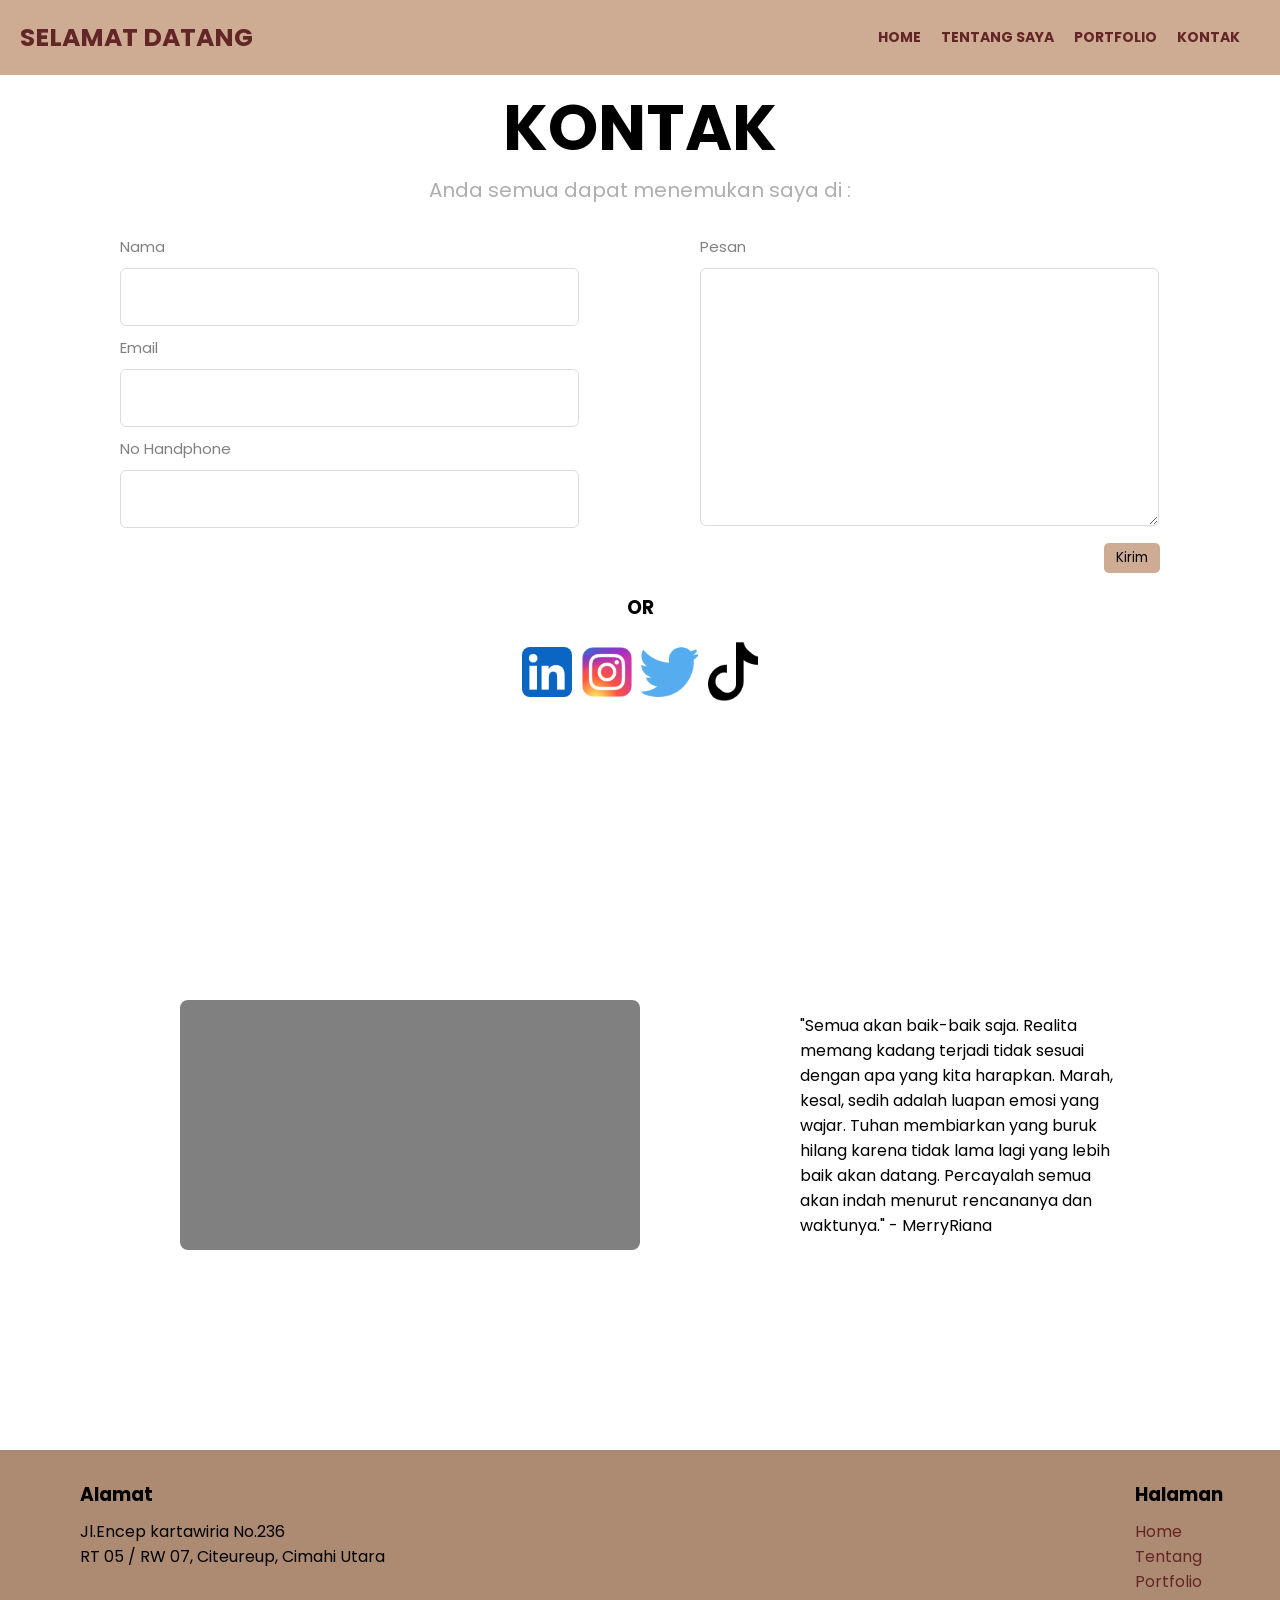
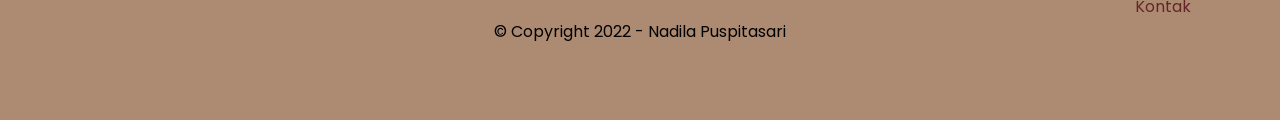
==== kontak.html @ e25dd35c "nambah project portfolio" ====
<!DOCTYPE html>
<html>
    <head>
        <title>Portfolio Nadila</title>
        <link rel="stylesheet" href="Assets/Css/Style.css">
    </head>

    <body>
        <header>
            <!-- Navbar -->
            <nav class="flex-container align-center justify-between sticky">
                <p class="judul"><b>SELAMAT DATANG</b></p>
                    <div class="flex-container pr-2">
                        <div>
                            <b><a href="home.html" class="link">HOME</a></b>
                        </div>
                        <div>
                            <b><a href="tentang_saya.html" class="link">TENTANG SAYA</a></b>
                        </div>
                        <div>
                            <b><a href="portfolio.html" class="link">PORTFOLIO</a></b>
                        </div>
                        <div>
                            <b><a href="#kontak" class="link">KONTAK</a></b>
                        </div>
                    </div>
            </nav>
            <!-- End of navbar -->

            <!-- Kontak -->
            <div class="vh-kontak" id="kontak">
                <div class="kontak">
                    <h2 class="font-size">KONTAK</h2>
                    <p class="deskripsi-kontak">Anda semua dapat menemukan saya di :</p>
                </div>
                
                <div>
                    <form class="form">
                    <div class="w-30">
                        <p class="field mb-10">Nama</p>
                        <input type="Text" class="input mb-10"></input>

                        <p class="field mb-10">Email</p>
                        <input type="Text" class="input mb-10" ></input>

                        <p class="field mb-10">No Handphone</p>
                        <input type="Text" class="input mb-10" ></input>
                    </div>

                    <div class="w-30">
                        <p class="field mb-10">Pesan</p>
                        <textarea class="input mb-10 h-80"></textarea>
                        <p><input type="Submit" value="Kirim" class="btn" ></input></p>
                    </div>
                    </form>
                </div>

                <div class="or">
                    <h3>OR</h3>
                </div>
                
                <div class="w-100 icon-container">
                    <div class="flex flex-bg w-20 items-center">
                        <a class="h-10 w-10 bg rounded icon-1" href="https://id.linkedin.com/in/nadila-puspitasari-b78560222?trk=people-guest_people_search-card"></a>
                        <a class="h-10 w-10 bg rounded icon-2" href="https://www.instagram.com/nadilp/"></a>
                        <a class="h-10 w-11 bg rounded icon-3" href="https://twitter.com/helobunniez"></a>
                        <a class="h-11 w-10 bg rounded icon-4" href="https://www.tiktok.com/@helobunnies"></a>
                    </div>
                </div>
            </div>
            <!-- End of Kontak-->
        </main>

        <!-- Video -->
        <div class="vh-video">
            <div class="video">
                <div class="flex flex-bg w-50 justify-end">
                    <iframe class="h-30 w-30 background rounded" src="https://www.youtube.com/embed/NWQ13Y4G0fw" title="YouTube video player" frameborder="0" allow="accelerometer; autoplay; clipboard-write; encrypted-media; gyroscope; picture-in-picture" allowfullscreen></iframe>
                </div>
                <div class="w-50 flex justify-center">
                    <p class="w-50">"Semua akan baik-baik saja. Realita memang kadang terjadi tidak sesuai dengan apa yang kita harapkan. Marah, kesal, sedih adalah luapan emosi yang wajar. Tuhan membiarkan yang buruk hilang karena tidak lama lagi yang lebih baik akan datang. Percayalah semua akan indah menurut rencananya dan waktunya." - MerryRiana</p>
                </div>
            </div>
        </div>
        <!-- End of Video -->

        <!-- Footer -->
        <div class="vh-footer">
            <div class="alamat">
                <div class="alamat-2">
                    <h3 class="alamat-3">Alamat</h3>
                    <p>Jl.Encep kartawiria No.236</p>
                    <p>RT 05 / RW 07, Citeureup, Cimahi Utara</p>
                </div>

                <div class="halaman">
                    <h3 class="halaman-2">Halaman</h3>
                    <div><a href="home.html" class="link">Home</a></div>
                    <div><a href="tentang_saya.html" class="link">Tentang</a></div>
                    <div><a href="portfolio.html" class="link">Portfolio</a></div>
                    <div><a href="#kontak" class="link">Kontak</a></div>
                </div>
            </div>
            <div class="footer">
                <p> &#169; Copyright 2022 - Nadila Puspitasari</p>
            </div>
        </div>
        <!-- End of Footer -->
    </body>

</html>
---- Assets/Css/Style.css ----
@import url('https://fonts.googleapis.com/css2?family=Poppins:wght@300&display=swap');
  
  *{
    margin:0;
    padding:0;
    font-family: 'Poppins', sans-serif;
    }
  
  .flex-container {
    display: flex;
    background-color: #CEAB93;
    color: #632626;
  }
  
  .flex-container > div {
    color: black;
    margin: 10px;
    text-align: center;
    line-height: 35px;
    font-size: 14px;
  }

  .link{
    text-decoration: none;
    color: #632626;
  }

  .link:hover{
    color: #9D5353;
  }

  .judul{
    font-size: 25px;
    margin-left: 20px;
  }

  .align-center{
    align-items: center;
  }

  .justify-between{
    justify-content: space-between;
  }

  .hero{
    display: flex;
    flex-direction: row;
    align-items: center;
  }

  .nama{
    display: flex;
    flex-direction: column;
    justify-content: center;
    height: 100vh; /*vh = virtual height -> nyesuain 100% tinggi di device apapun */
    margin-left: 20px;
  }

  .gambar{
    margin-left: 63px;
    width: 550px;
    height: 690px;
  }

  .mb-2{
    margin-bottom: 10px;
  }

  .nm-2{
    font-size: 6rem;
  }

  .des{
    font-size: 2rem;
    color: rgb(175, 174, 174);
  }

  .pr-2{
    padding-right: 20px;
  }

  .flex{
    display: flex;
  }

  .tentang{
    align-items: center;
    display: flex;
    flex-direction: column;
    margin-bottom: 50px;
    padding-top: 80px;
  }

  .font-size{
    font-size: 4rem;
  }

  .deskripsi-tentang{
    font-size: 20px;
    color: rgb(175, 174, 174);
  }

  .sticky{
    position: fixed;
    width: 100vw;
  }

  .w-50{
    width: 50%;
  }

  .isi-perkenalan{
    align-items: flex-start; /*vertikal*/
    justify-content: center; /*horizontal*/
    display: flex; /*syarat memakai align items dan justify content*/
    font-size: 20px;
  }

  .smk{
    display: flex;
    flex-direction: row;
    justify-content: center;
    margin-right: 210px;
  }

  .smk-2{
    margin-left: 140px;
  }

  .kuliah{
    display: flex;
    flex-direction: row;
    justify-content: center;
    margin-right: 200px;
  }

  .kuliah-2{
    margin-left: 95px;
  }

  .kerja{
    display: flex;
    flex-direction: row;
    justify-content: center;
    margin-right: 278px;
  }

  .kerja-2{
    margin-left: 100px;
  }

  .des-pengalaman > br {
    color: rgb(175, 174, 174);
  }

  .vh-tentang{
    height: 100vh;
    background-color: #FFFBE9;
  }

  .vh-portfolio{
    height: 100%;
  }

  .portfolio{
    align-items: center;
    display: flex;
    flex-direction: column;
    margin-bottom: 30px;
    padding-top: 80px;
  }

  .deskripsi-portfolio{
    font-size: 20px;
    color: rgb(175, 174, 174);
  }

  .h-20{
    height: 280px;
  }

  .w-60{
    width: 37%;
  }

  .bg{
    background-color: gray;
  }

  .wrap{
    flex-wrap:wrap;
  }

  .rounded{
    border-radius: 20px;
  }

  .bg-1{
    background-image: url(../Image/Laundry.jpg);
    background-position: center;
    background-size: cover;
  }

  .bg-2{
    background-image: url(../Image/Laundry-2.jpg);
    background-position: center;
    background-size: cover;
    margin-bottom: 40px;
  }

  .flex-bg{
    justify-content: space-evenly; /*jika flex directionnya row, tetapi jika flex direnctionnya column, pake nya align items */
    display: flex;
    flex-direction: row;
  }

  .bg-3{
    background-image: url(../Image/pembayaran_listrik.jpg);
    background-position: center;
    background-size: cover;
  }

  .bg-4{
    background-image: url(../Image/Listrik-2.jpg);
    background-position: center;
    background-size: cover;
    margin-bottom: 50px;
  }

  .vh-kontak{
    height: 100vh;
  }

  .kontak{
    align-items: center;
    display: flex;
    flex-direction: column;
    margin-bottom: 30px;
    padding-top: 80px;
  }

  .deskripsi-kontak{
    font-size: 20px;
    color: rgb(175, 174, 174);
  }

  .form{
    justify-content: space-evenly;
    display: flex;
    flex-direction: row;
    margin-bottom: 20px;
  }

  .or{
    align-items: center;
    display: flex;
    flex-direction: column;
  }

  .h-10{
    height: 50px;
  }

  .w-10{
    width: 50px;
  }

  .bg{
    background-color: white;
  }

  .rounded{
    border-radius: 8px;
  }

  .icon-1{
    background-image: url(../Image/Linkedin.png);
    background-position: center;
    background-size: cover;
  }

  .flex-bg{
    justify-content: space-evenly; /*jika flex directionnya row, tetapi jika flex direnctionnya column, pake nya align items */
    display: flex;
    flex-direction: row;
  }

  .w-100{
    width: 100%;
  }

  .icon-2{
    background-image: url(../Image/Ig.png);
    background-position: center;
    background-size: cover;
  }

  .icon-3{
    background-image: url(../Image/Twitter.png);
    background-position: center;
    background-size: cover;
  }

  .icon-4{
    background-image: url(../Image/Tiktok.png);
    background-position: center;
    background-size: cover;
  }

  .w-11{
    width: 57px;
  }

  .h-11{
    height: 59px;
  }

  .icon-container{
    justify-content: center;
    display: flex;
    margin-top: 20px;
  }

  .w-20{
    width: 20%;
  }

  .items-center{
    align-items: center;
    display: flex;
  }

  .vh-video{
    height: 50vh;
  }

  .video{
    align-items: center;
    display: flex;
    flex-direction: row;
    margin-bottom: 30px;
    margin-top: 100px;
  }

  .h-30{
    height: 250px;
  }

  .w-30{
    width: 460px;
  }

  .background{
    background-color: grey;
  }

  .justify-end{
    justify-content: end;
    display: flex;
  }

  .justify-center{
    justify-content: center;
    display: flex;
  }

  .vh-footer{
    height: 30vh;
    background-color: #AD8B73;
  }

  .alamat{
    display: flex;
    flex-direction: row;

  }

  .alamat-2{
    margin-left: 80px;
    margin-top: 30px;
  }

  .alamat-3{
    margin-bottom: 10px;
  }

  .halaman{
    margin-left: 750px;
    margin-top: 30px;
  }
  
  .halaman-2{
    margin-bottom: 10px;
  }

  .footer{
    display: flex;
    justify-content: center;
    background-color: #AD8B73;
    padding-bottom: 15px;
  }

  .field{
    color: grey;
    font-size: 15px;
  }

  .input{
    padding: 18px 10px;
    width: 95%;
    border-radius: 6px;
    border: 1px solid gainsboro;
  }

  .mb-10{
    margin-bottom: 10px;
  }

  .btn{
    padding: 5px 12px;
    border-radius: 5px;
    border: none;
    background-color: #ceab93;
    float: right;
  }

  .h-80{
    height: 220px;
  }
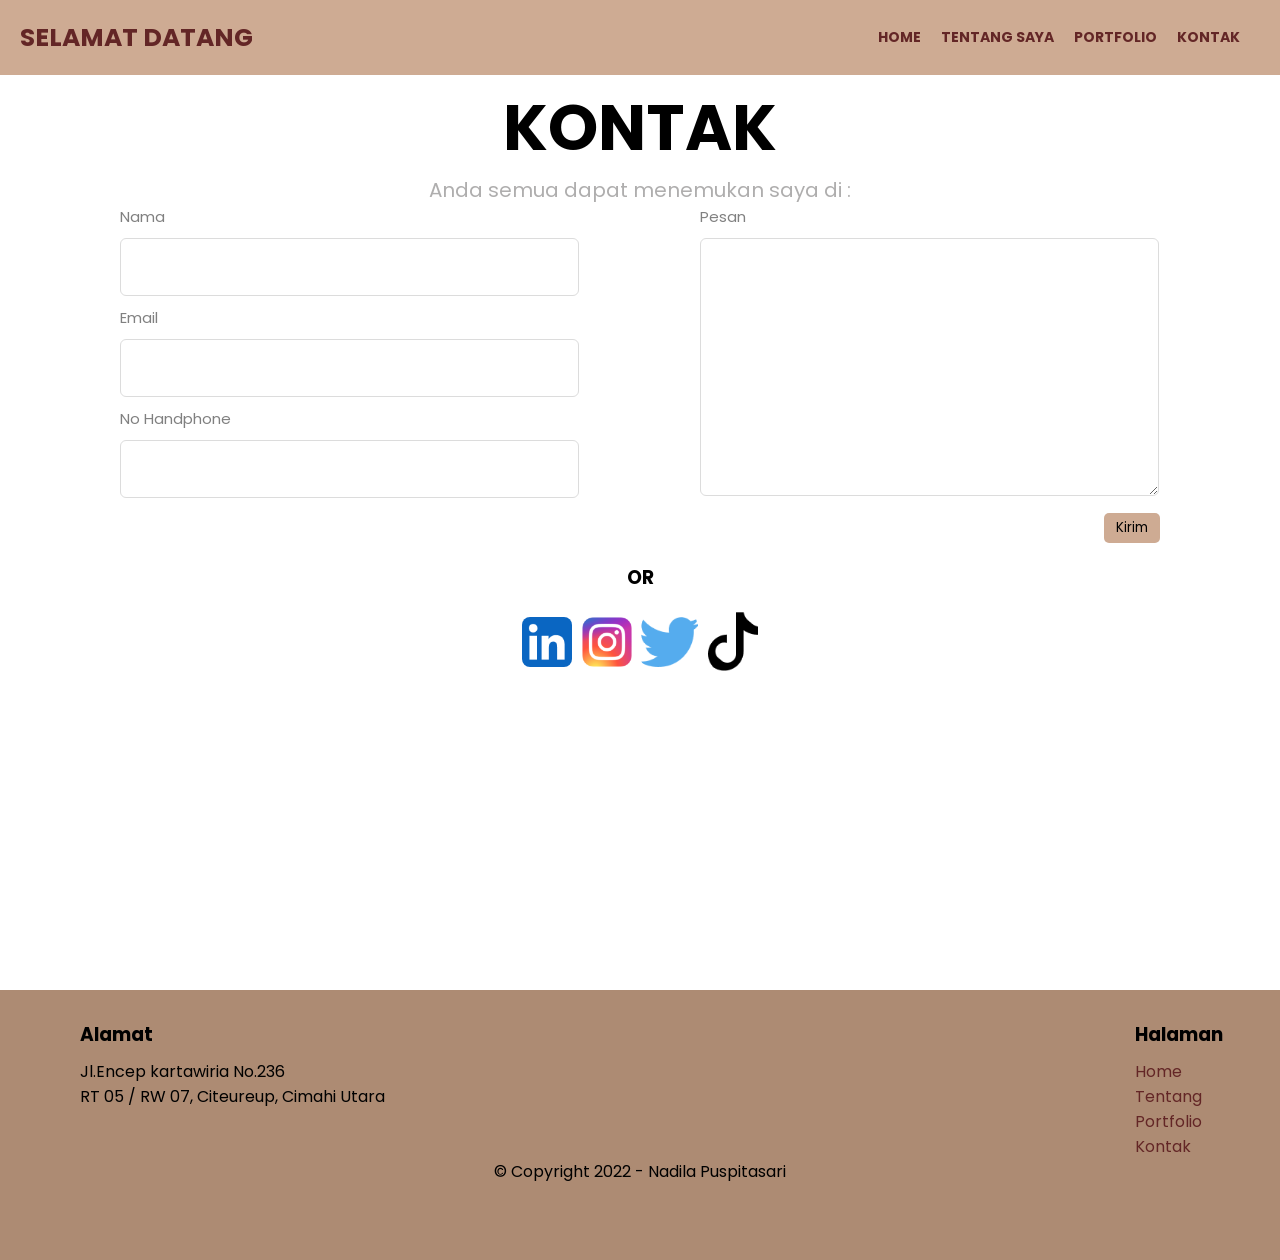
==== commit 7b30a8a4: "pembaruan design di beberapa file" ====
--- a/kontak.html
+++ b/kontak.html
@@ -12,7 +12,7 @@
                 <p class="judul"><b>SELAMAT DATANG</b></p>
                     <div class="flex-container pr-2">
                         <div>
-                            <b><a href="home.html" class="link">HOME</a></b>
+                            <b><a href="index.html" class="link">HOME</a></b>
                         </div>
                         <div>
                             <b><a href="tentang_saya.html" class="link">TENTANG SAYA</a></b>
@@ -71,19 +71,6 @@
             <!-- End of Kontak-->
         </main>
 
-        <!-- Video -->
-        <div class="vh-video">
-            <div class="video">
-                <div class="flex flex-bg w-50 justify-end">
-                    <iframe class="h-30 w-30 background rounded" src="https://www.youtube.com/embed/NWQ13Y4G0fw" title="YouTube video player" frameborder="0" allow="accelerometer; autoplay; clipboard-write; encrypted-media; gyroscope; picture-in-picture" allowfullscreen></iframe>
-                </div>
-                <div class="w-50 flex justify-center">
-                    <p class="w-50">"Semua akan baik-baik saja. Realita memang kadang terjadi tidak sesuai dengan apa yang kita harapkan. Marah, kesal, sedih adalah luapan emosi yang wajar. Tuhan membiarkan yang buruk hilang karena tidak lama lagi yang lebih baik akan datang. Percayalah semua akan indah menurut rencananya dan waktunya." - MerryRiana</p>
-                </div>
-            </div>
-        </div>
-        <!-- End of Video -->
-
         <!-- Footer -->
         <div class="vh-footer">
             <div class="alamat">
@@ -95,7 +82,7 @@
 
                 <div class="halaman">
                     <h3 class="halaman-2">Halaman</h3>
-                    <div><a href="home.html" class="link">Home</a></div>
+                    <div><a href="index.html" class="link">Home</a></div>
                     <div><a href="tentang_saya.html" class="link">Tentang</a></div>
                     <div><a href="portfolio.html" class="link">Portfolio</a></div>
                     <div><a href="#kontak" class="link">Kontak</a></div>
--- a/Assets/Css/Style.css
+++ b/Assets/Css/Style.css
@@ -87,7 +87,7 @@
     align-items: center;
     display: flex;
     flex-direction: column;
-    margin-bottom: 50px;
+    margin-bottom: 70px;
     padding-top: 80px;
   }
 
@@ -114,6 +114,20 @@
     justify-content: center; /*horizontal*/
     display: flex; /*syarat memakai align items dan justify content*/
     font-size: 20px;
+    margin-top: 60px;
+  }
+
+  .pend{
+    margin-top: 60px;
+    color: #d49367;
+  }
+
+  .peng{
+    color: #d49367;
+  }
+
+  .skill{
+    color: #d49367;
   }
 
   .smk{
@@ -155,6 +169,10 @@
 
   .vh-tentang{
     height: 100vh;
+  }
+
+  .vh-tentang-isi{
+    height: 80vh;
     background-color: #FFFBE9;
   }
 
@@ -199,6 +217,12 @@
     background-image: url(../Image/Laundry.jpg);
     background-position: center;
     background-size: cover;
+    transition: 2s;
+  }
+
+  .bg-1:hover{
+    width: 42%;
+    height: 320px;
   }
 
   .bg-2{
@@ -206,6 +230,12 @@
     background-position: center;
     background-size: cover;
     margin-bottom: 40px;
+    transition: 2s;
+  }
+
+  .bg-2:hover{
+    width: 42%;
+    height: 320px;
   }
 
   .flex-bg{
@@ -218,6 +248,12 @@
     background-image: url(../Image/pembayaran_listrik.jpg);
     background-position: center;
     background-size: cover;
+    transition: 2s;
+  }
+
+  .bg-3:hover{
+    width: 42%;
+    height: 320px;
   }
 
   .bg-4{
@@ -225,17 +261,22 @@
     background-position: center;
     background-size: cover;
     margin-bottom: 50px;
+    transition: 2s;
+  }
+
+  .bg-4:hover{
+    width: 42%;
+    height: 320px;
   }
 
   .vh-kontak{
-    height: 100vh;
+    height: 110vh;
   }
 
   .kontak{
     align-items: center;
     display: flex;
     flex-direction: column;
-    margin-bottom: 30px;
     padding-top: 80px;
   }
 
@@ -426,4 +467,39 @@
 
   .h-80{
     height: 220px;
+  }
+
+  .h-15{
+    height: 240px;
+  }
+
+  .w-25{
+    width: 240px;
+  }
+
+  .profile-1{
+    background-image: url(../Image/3.jpg);
+    background-position: center;
+    background-size: cover;
+    border: 6px dashed;
+  }
+
+  .profile-2{
+    background-image: url(../Image/1.jpg);
+    background-position: center;
+    background-size: cover;
+    border: 6px dashed;
+  }
+
+  .profile-3{
+    background-image: url(../Image/2.jpg);
+    background-position: center;
+    background-size: cover;
+    border: 6px dashed;
+  }
+
+  .tengah{
+    justify-content: center;
+    margin-bottom: 55px;
+    gap: 40px;
   }
